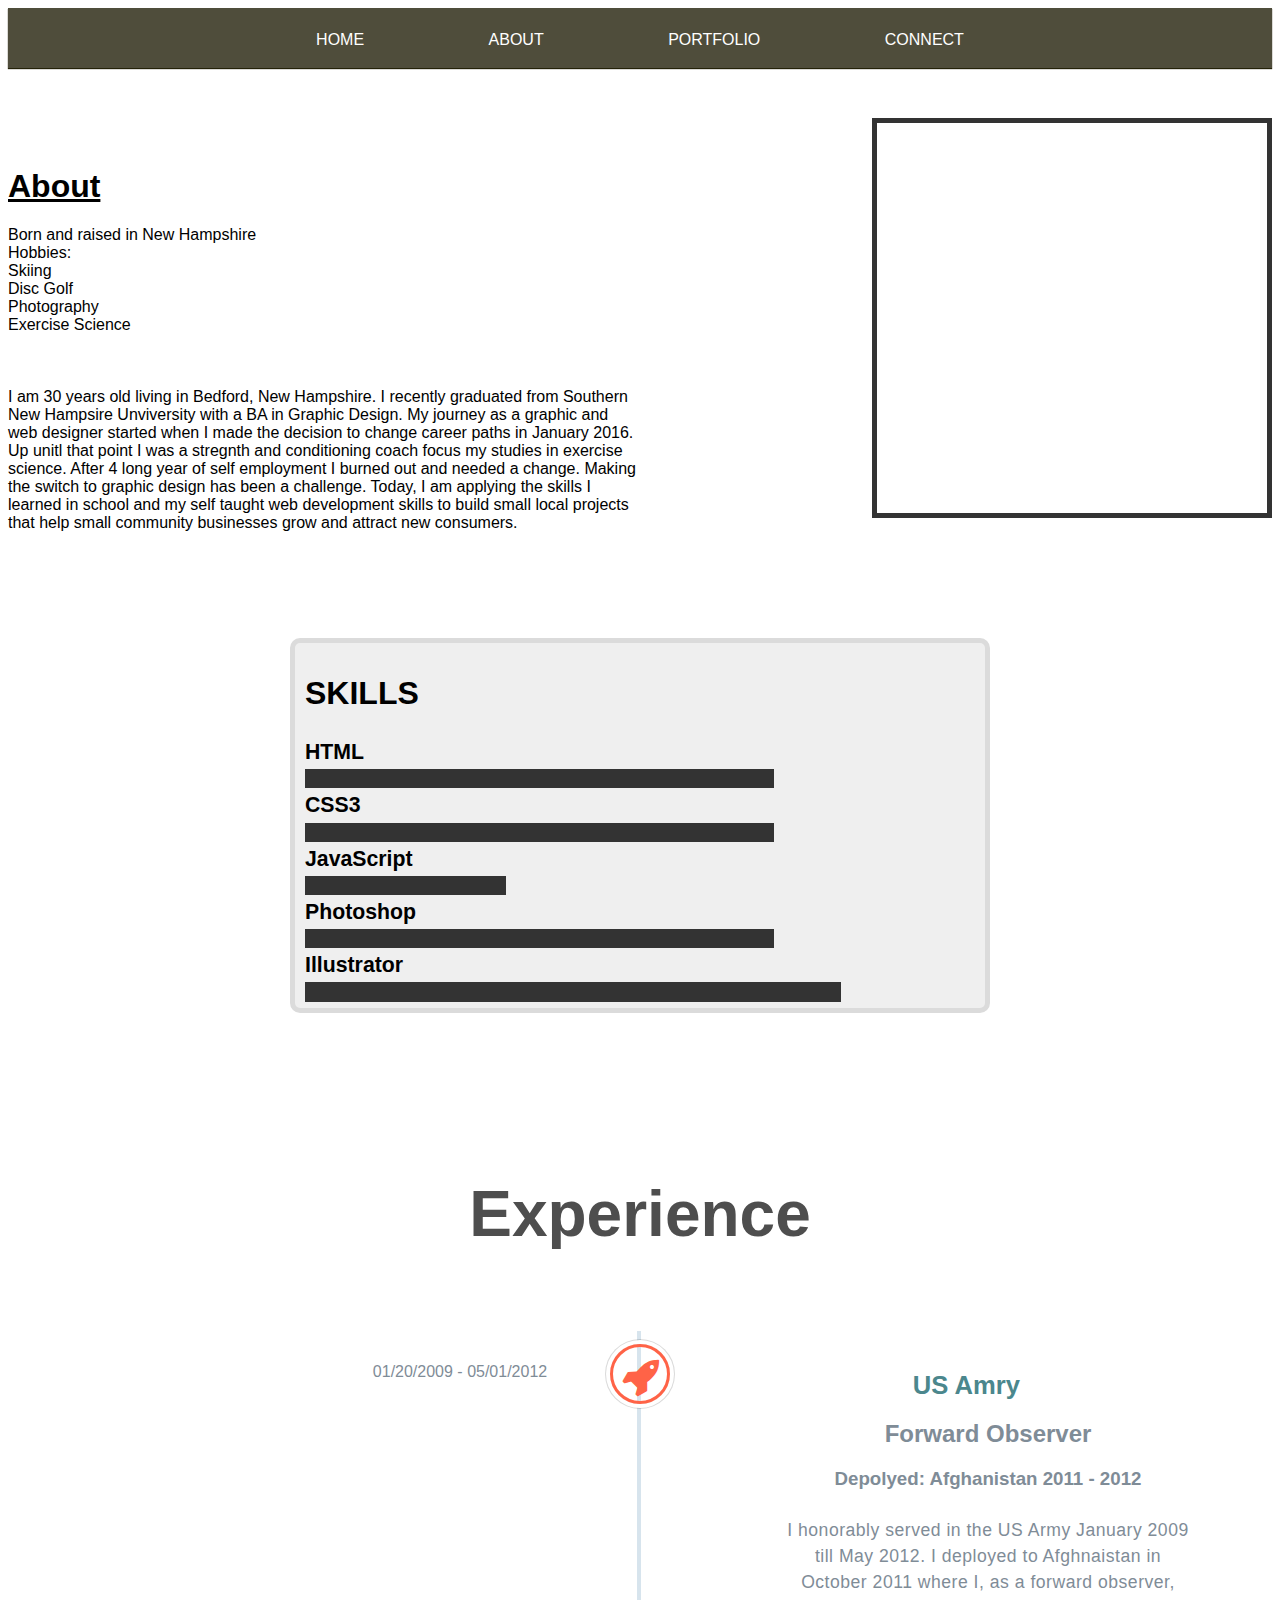
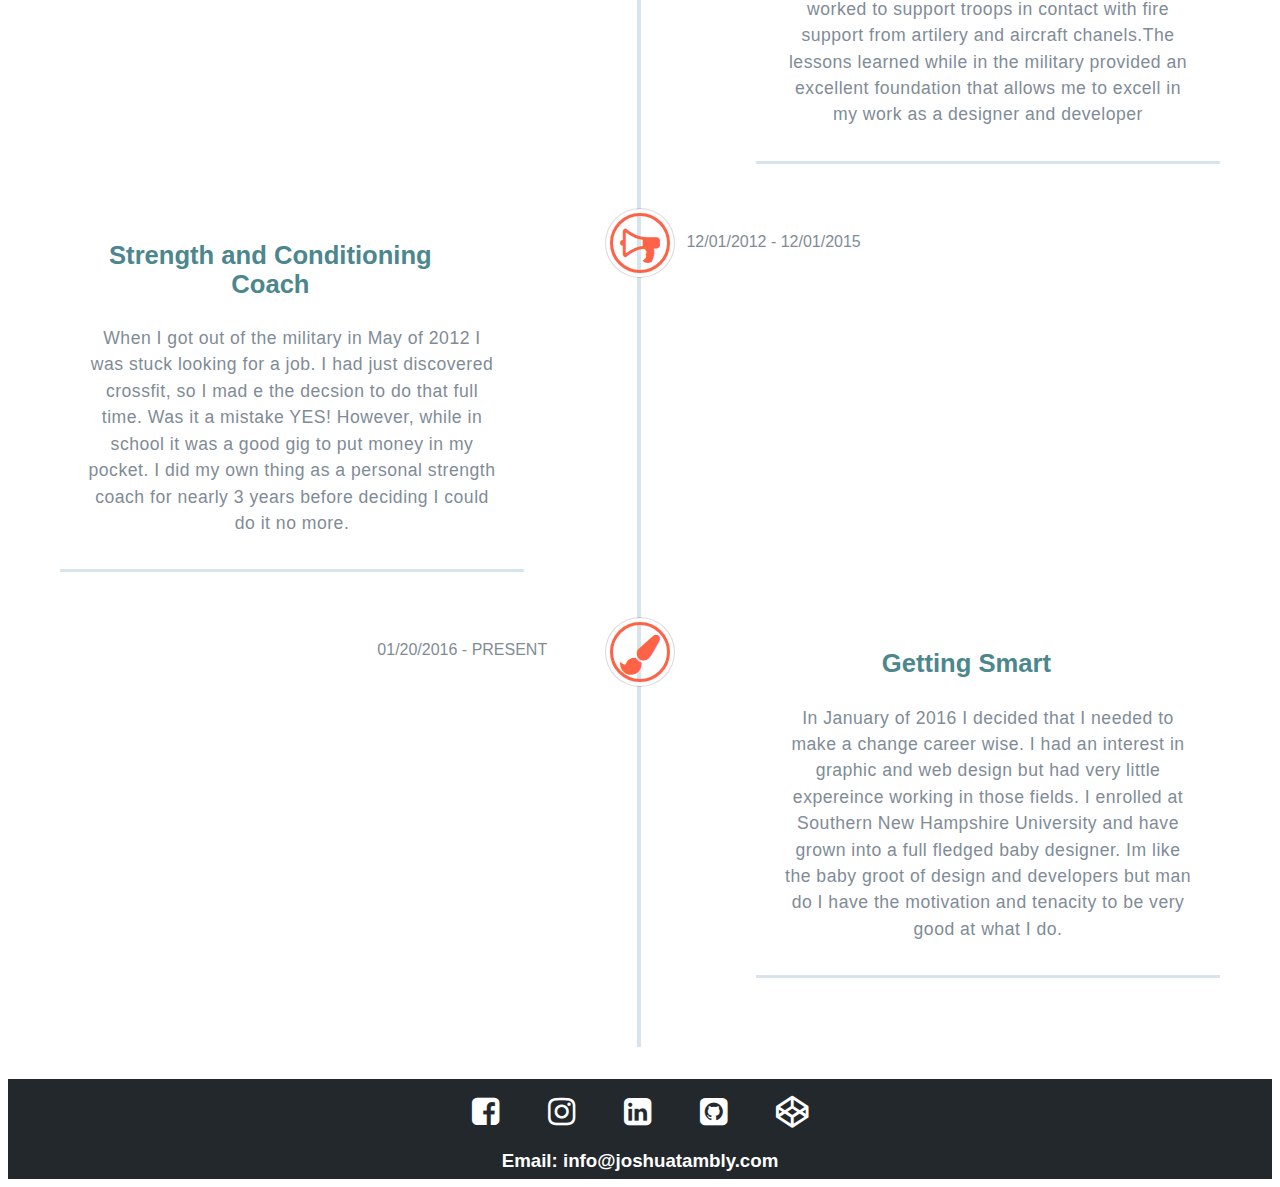
==== about.html @ 36bcb3e7 "update 3" ====
<!DOCTYPE html>
<html>
<head>
	<title>About Josh</title>
	<link rel="stylesheet" type="text/css" href="../css/style.css">
	<link href="https://maxcdn.bootstrapcdn.com/font-awesome/4.5.0/css/font-awesome.min.css" rel="stylesheet">
</head>
<body>

	 <!--- NAV BAR -->
    <div class="nav-bar">
    	
    	<div class="nav-container">

    		<ul class="nav-list">
    			<li class="active">
    				<a data-title="home" href="index2.html">Home</a>
    			</li>
    			<li class="active">
    				<a data-title="about" href="about.html">About</a>
    			</li>
    			<li class="active">
    				<a data-title="portfolio" href="portfolio.html">Portfolio</a>
    			</li>
    			<li class="active">
    				<a data-title="connect" href="connect.html">Connect</a>
    			</li>
    		</ul>
    	</div>
		<!-- END NAV CONTAIER -->

    </div>
    <!-- END NAV BAR -->

    <div class=" about-copy-container">
    	<div class="copy-container">
    		<h1><u>About</u></h1>
    		<p>Born and raised in New Hampshire</p>
    		<p>Hobbies:
    			<ul>
    				<li> Skiing</li>
    				<li> Disc Golf</li>
    				<li> Photography</li>
    				<li> Exercise Science</li>
    			</ul>
    		</p>
    		<br>
    		<br>
    		<br>
            <div id="about-copy">
    		<p >I am 30 years old living in Bedford, New Hampshire. I recently graduated from Southern New Hampsire Unviversity with a BA in Graphic Design. My journey as a graphic and web designer started when I made the decision to change career paths in January 2016. Up unitl that point I was a stregnth and conditioning coach focus my studies in exercise science. After 4 long year of self employment I burned out and needed a change. Making the switch to graphic design has been a challenge. Today, I am applying the skills I learned in school and my self taught web development skills to build small local projects that help small community businesses grow and attract new consumers. </p>
            </div>
            
    	</div>

        <div class="about-img">
            <div id="img">
                    
            </div>
        </div>
    </div>
    <div class="img-about-contain">
        
    </div>
    <div class="contentContainer">
    <h1>SKILLS</h1>
    <div class="skillBar">
    <h4 class="bar">HTML</h4>
    <div class="skillBarContainer">
      <div class="skillBarValue value-70"></div>
    </div>
  </div>

  <div class="skillBar">
    <h4 class="bar">CSS3</h4>
    <div class="skillBarContainer">
      <div class="skillBarValue value-70"></div>
    </div>
  </div>
  
  <div class="skillBar">
    <h4 class="bar">JavaScript</h4>
    <div class="skillBarContainer">
      <div class="skillBarValue value-30"></div>
    </div>
  </div>

  <div class="skillBar">
    <h4 class="bar">Photoshop</h4>
    <div class="skillBarContainer">
      <div class="skillBarValue value-70"></div>
    </div>
  </div>
  
  <div class="skillBar">
    <h4 class="bar">Illustrator</h4>
    <div class="skillBarContainer">
      <div class="skillBarValue value-80"></div>
    </div>
  </div>
</div>


    <!-- The Timeline -->

	<div class="container">
  <h1 class="main-title">Experience</h1>
			<ul class="timeline">	
				<li class="timeline-item">
					<figure class="timeline-icon">
						<i class="fa fa-rocket"></i>
					</figure>
					<div class="dir-r radius-3">
							<h1>US Amry</h1>
							<h2>Forward Observer</h2>
							<h3>Depolyed: Afghanistan 2011 - 2012</h3>
							<p> I honorably served in the US Army January 2009 till May 2012. I deployed to Afghnaistan in October 2011 where I, as a forward observer, worked to support troops in contact with fire support from artilery and aircraft chanels.The lessons learned while in the military provided an excellent foundation that allows me to excell in my work as a designer and developer</p>
					</div>
					<div class="date-l">01/20/2009 - 05/01/2012</div>
				</li>
			  
				<li class="timeline-item">
					<figure class="timeline-icon">
						<i class="fa fa-bullhorn icon-flipped"></i>
					</figure>
					<div class="dir-l radius-3">
							<h1>Strength and Conditioning Coach</h1>
							<p> When I got out of the military in May of 2012 I was stuck looking for a job.
							I had just discovered crossfit, so I mad e the decsion to do that full time. Was it a mistake YES! However, while in school it was a good gig to put money in my pocket. I did my own thing as a personal strength coach for nearly 3 years before deciding I could do it no more.</p>
					</div>
					<div class="date-r">12/01/2012 - 12/01/2015</div>
				</li>

				<li class="timeline-item">
					<figure class="timeline-icon">
						<i class="fa fa-paint-brush"></i>
					</figure>
					<div class="dir-r radius-3">
							<h1> Getting Smart </h1>
							<p> In January of 2016 I decided that I needed to make a change career wise. I had an interest in graphic and web design but had very little expereince working in those fields. I enrolled at Southern New Hampshire University and have grown into a full fledged baby designer. Im like the baby groot of design and developers but man do I have the motivation and tenacity to be very good at what I do.</p>
					</div>
					<div class="date-l">01/20/2016 - PRESENT</div>
				</li>
			</ul>
</div>

<div class="social-container">
    			<div class="social-icons">
    				<a href="">
    				<i class="fa fa-facebook-square" alt="facebook"></i>
    				</a>
    				<a href="">
    				<i class="fa fa-instagram"></i>
    				</a>
    				<a href="">
    				<i class="fa fa-linkedin-square"></i>
    				</a>
    				<a href="">
    				<i class="fa fa-github-square"></i>
    				</a>
    				<a href="">
    				<i class="fa fa-codepen"></i>
    				</a>
    			</div>
                <h3>Email: info@joshuatambly.com</h3>
    		</div>
</body>
</html>
---- css/style.css ----
/*
  =================================================================================================
    Base styles.
  =================================================================================================
*/

html {
  margin: 0;
  padding: 0;

  overflow: auto;
}

* {
  -moz-box-sizing: border-box;
  box-sizing: border-box;
}

body {
  
  
  

  
}
 p {
  margin: 0;
 }


a,
a:link,
a:visited,
a:active {
  text-decoration: none;
  color: #fff;
}

ul {
  list-style: none;
  padding: 0;
  margin: 0;
}

#container {
  position: relative;
}

/*
  =================================================================================================
    Base styles.
  =================================================================================================
*/


/*
  =================================================================================================
    Typography.
  =================================================================================================
*/

* {
  font-family: 'Futura' ,sans-serif;
  box-sizing: border-box;

}

/*
  =================================================================================================
   NAVBAR
  =================================================================================================
*/


.nav-bar {
  margin: 0;
  padding: 0;
  background-color: #4F4D3B;
  display: block;
  width: 100%;
  height: 60px;
  box-shadow: 0 1px 1px #242208;
  text-align: center;
 
}

.nav-list li {
    display: inline-block;
    padding: 0 60px;
    font-size: 1rem;
    line-height: 4;
    
}


.nav-list li a {
  color: #fff;
  transition: color 0.3s ease-in;
  text-transform: uppercase;

}

.nav-list li a:hover {
  color: #242208;
}

/*
  =================================================================================================
  HOME
  =================================================================================================
*/



#home {
  background-image: url(../images/american-flag.png);
  background-size: cover;
  background-repeat: no-repeat;
  

  text-align: center;


}

.section {
  display: block;
  height: 1000px;
  padding: 25px;
  width: 100%;
  
  opacity: 1;
}

.profile {

  background-image: url(../images/Me-img.jpg);
  background-size: cover;
  background-position: center;
  display: block;
  
  margin:0 auto;
  margin-top: 30px;
  color: #090861;
  background-color: rgba(255,255,255,.5);
  width: 200px;
  height: 200px;
  border-radius: 49%;
  box-shadow: 0 3px 0 #4F4D3B;
  
}



.profile p span {
  padding:10px 5px;
  margin: 5px;

}

.intro-copy {
  display: inline-block;
  width: 50%;
  margin-top: -20px;
  color: #fff;
  

}

.intro-copy h1  {
  font-size: 4em;
}

.intro-copy p {
  font-size: 1.5em;
  margin-top: -30px;
}

.connect h4 {
  margin: 0 auto;
  margin-top: 20px;
  font-size: 1rem;
  text-transform: uppercase;
  background-color: #23282C;
  box-shadow: 0 4px  #46525C;
  
  padding:10px;
  width: 400px;
  text-align: center;
  transition: background-color 0.3s ease;
}

 .connect h4:hover {
  background-color: #161F26;
}


.intro-copy-container a {
  color: #fff;
  transition: color 0.3s ease;
}

.intro-copy-container a:hover {
  color: #8E8B6A;
  
}

#rw-h1 {
  width: 30%;
  color: #fff;
  font-family: 'helvetica';
  background-color:#161F26; 
  text-align: center;
  margin:0 auto;
  margin-top: 70px;
}

.recent-work {
   display: block;
  margin:0 auto;
  padding-bottom: 50px;
 
  text-align: center;
  width: 100%;
  height:auto;
}

.rw-content {
  display: inline-block;
  background-color:#333;
  height: 250px;
  width: 250px;
  margin-top:20px;
 
  transition: opacity .3s ease;

}

.rw-content:hover {
  opacity: .75;
}

.social-container {
  margin: 0 auto;
  padding:0;
  display: block;
  text-align: center;
  color: white;
  background-color: #23282C;
  width: 100%;
  height: 100px;
 
}

.social-icons {
  margin: 0 auto;
  display: block;
  padding-top: 15px;
  
  color: #fff;
  font-size: 2rem;
  
 
}

.social-icons a {
  padding:10px 20px;
 
  transition: color 0.2s ease;
}

.social-icons a:hover {
  color: #8E8B6A;
}


/*
  =================================================================================================
 ABOUT
  =================================================================================================
*/



.about-copy-container {
  margin: 0 auto;
  display:block;
  width: 100%;
  max-width: 1600px;
  height: auto;
  margin-bottom: 250px;

}

.copy-container {
  margin-top: 100px;
}

#about-copy {
  display: block;
  float: left;
  width: 50%;
  height: auto;
  margin: 0 auto;


}

.about-img {
  margin:0 auto;
   background-image: url(../images/army.jpg);
  background-size: cover;
  display: block;
  float:right;
  width: 400px;
  height: 400px;
  margin-top: -270px;
  border:5px solid #333;
 
}



.contentContainer {
  background:#efefef;
  padding:10px;
  width: 100%;
  max-width:700px;
  min-width:150px;
  margin:10vh auto;
  border-radius:10px;
  border:solid 5px #dbdbdb;
}

.content-container h1 {
  text-align: center;
}

/*///////////////////////////////////////////////////
    // Skill Bars \\ 
///////////////////////////////////////////////////*/
.skillBar {
  margin-bottom:10px;
  margin-bottom: 1.2em;
}
.bar {
    font-size:21px;
    font-size: 1.33em;
    text-transform: none;
    font-family: Arial, Helvetica, sans-serif;
    font-weight: bold;
    margin-bottom:2px;
    margin-bottom: .19em;
  }
}
.skillBarContainer {
  width: 700px;
  max-width: 700px;
  height:26px;
  height: 1.33em;
  background: #e6eae3;
  background: rgb(8,102,220);
  background: rgba(8,102,220,.2);
  overflow: hidden;
  border-radius:5px;
}
.skillBarValue {
  height: 1.2em;
  float: left;
  background:#333;
  
}

/* Allowed values for the css skill bars */
.value-00  { width: 0;    }
.value-10  { width: 10%;  }
.value-20  { width: 20%;  }
.value-30  { width: 30%;  }
.value-40  { width: 40%;  }
.value-50  { width: 50%;  }
.value-60  { width: 60%;  }
.value-70  { width: 70%;  }
.value-80  { width: 80%;  }
.value-90  { width: 90%;  }
.value-100 { width: 100%; }

/*///////////////////////////////////////////////////
    // Animation \\ 
///////////////////////////////////////////////////*/
@-webkit-keyframes slideIn {
  0% { width: 0; }
  25% { width:100%; }
  100% { width: normal; }
}
@-moz-keyframes slideIn {
  0% { width: 0; }
  25% { width:100%; }
  100% { width: normal; }
}
@-o-keyframes slideIn {
  0% { width: 0; }
  25% { width:100%; }
  100% { width: normal; }
}
@keyframes slideIn {
  0% { width: 0; }
  25% { width:100%; }
  100% { width: normal; }
}
.skillBarValue {
  -webkit-animation: slideIn 2s;
  -moz-animation: slideIn 2s;
  -o-animation: slideIn 2s;
  animation: slideIn 2s;
}

/* Timeline */

.container{ 
  background: #fff; 
  color: #7f8c97;
  max-width: 1224px;
  height: 100%;
  text-align: center;
  margin: 0 auto;
  padding: 2em;
  position: relative;
}

.main-title{
  color: #4e4e4e;
  font-weight: 600;
  font-size: 4em;
  margin-bottom: .3em;
  font-family: "Helvetica";
}

 .timeline {
    position: relative;
    width: auto;
    margin: 0 auto;
    margin-top: 5em;
   padding-bottom: 2em;
   padding-left: 0;
  }

  .timeline:before {
    position: absolute;
    left: 50%;
    top: 0;
    content: ' ';
    display: block;
    width: 4px;
    height: 100%;
    margin-left: -3px;
    background: #d7e4ed;
    z-index: 5;
  }


  .dir-l, .dir-r{ 
    position: relative; 
    width: 40%; 
    padding: 1.5em 1em; 
    background: #fff; 
    box-shadow: 0 3px 0 #d7e4ed; 
    margin-top: 0; 
    margin-bottom: 1.5em;
  }

.timeline h1{
  font-size: 1.6em;
  color: #4B878D;
  width: 90%;
  margin-top: 0;
  font-family: "Helvetica";
}

.timeline p{ 
  letter-spacing: .5px;
  font-size: 1.1em;
  line-height: 1.5em;
  margin: .5em;
  margin-top: 1.5em;
  font-family: "Helvetica";
}



.timeline-icon {
  position: absolute;
  top: 1em;
  width: 2.5em;
  height: 2.5em;
  right: 0;
  border-radius: 50%;
  border: 3px solid tomato;
  z-index: 10;
}

.timeline-icon i {
  font-size: 2.5em;
  line-height: 1.5;
  color: tomato;
}
.icon-flipped {
    transform: scaleX(-1);
    -moz-transform: scaleX(-1);
    -webkit-transform: scaleX(-1);
    -ms-transform: scaleX(-1);
}

.timeline a{
  color: #38666a;
  margin-left: .3em;
} 

  .dir-l{ float: left; }

  .dir-l:before{
    content: "";
    display: inline-block;
    vertical-align: middle;
    width: 0; 
    height: 0; 
    position: absolute;
    right: -.95em;
    top: 1em;
    border-top: 17px solid transparent;
    border-bottom: 17px solid transparent; 
    border-left: 15px solid #fff; 
  }

  .dir-r{ float: right; }

  .dir-r:before{
    content: "";
    display: inline-block;
    vertical-align: middle;
    width: 0; 
    height: 0; 
    position: absolute;
    left: -.9em;
    top: 1em;
    border-top: 17px solid transparent;
    border-bottom: 17px solid transparent; 
    border-right: 15px solid #fff; 
  }

  .timeline-icon{
    position: absolute;
    top: -.2em;
    width: 60px;
    height: 60px;
    left: 50%;
    margin-left: -30px;
    box-shadow:  0 0 0 4px white, inset 0 2px 0 rgba(0, 0, 0, 0), 0 0 0 5px rgba(0, 0, 0, 0.15);
  }

  .timeline-item{
    display: block;
    height: auto;
    padding: 1em 0;
    position: relative;
    overflow: hidden;
  }

  
  .timeline a{
    color: #38666a;
    margin-left: .3em;
  } 

  .timeline-item .date-l, .timeline-item .date-r{
    position: absolute;
    top: 2em;
    right: 58%;
    font-size: 1em;
  }

  .timeline-item .date-r{ left: 54%; right: auto;}

  .timeline-item a:hover{ color: #4B878D; }

  /*
  =================================================================================================
  PORTFOLIO
  =================================================================================================
*/




.item-container {
  margin: 0 auto;
  padding: 0;
  display: flex;
  width: 100%;
  height: 600px;
  margin-bottom: 30px;
}

.container-1,
.container-2,
.container-3 {
  display: flex;
  align-content: center;
  padding-top: 200px;
  width: 50%;
  color: #fff;
  font-size: 1.5rem;
  text-transform: uppercase;
  justify-content: center;
  transition: opacity .4s ease;
  text-align: center;

}

.container-1 i {
  font-size: 6rem;
  
}

.container-2 i {
  font-size: 6rem;
 
}
.container-3 i {
  font-size: 6rem;
 
}
.container-1:hover {
  opacity: 0.75;
  
}
.container-2:hover {
  opacity: 0.75;
}
.container-3:hover {
  opacity: 0.75;
}

.container-1 {
   background-color: #23282C;
}

.container-2 {
 background-color: #99913D;
}

.container-3 {
   background-color: orange;
}


/******** CODE SECTION ******/

.code-section-container {
  margin: 0 auto;
  padding: 0;
  display: flex;
  width: 100%;
  max-width: 1600px;
  height: 600px;

}

.habitat-contain,
.cpt-panda-contain {
  display: inline-block;
  width: 100%;
  margin: 0 10px;
  height: auto;
  font-size: 1.5rem;
  text-transform: uppercase;

  
  
}

.habitat-contain  {
  display: inline-block;
  background-image: url(../images/Habitat-mockup.png);
  background-size: cover;
  background-repeat: no-repeat;
  background-position: 45% 70%;
  background-color: #F2F2F2;
  padding-left: 30px;
  text-align: center;
}

.case-btn {
  display: inline-block;
  
  margin: 0 auto;
  margin-top: 530px;
  width: 250px;
  height: 50px;
  background-color: #23282C;
  color: #fff;
  text-align: center;
  line-height: 2;
  font-family: 'helvetica';
  border: 1px solid #333;
  transform: background-color 0.3s ease-in-out;
  cursor: pointer;
}

.case-btn a {
  font-family: 'helvetica';
}

.case-btn:hover {
  background-color: #8E8B6A;
}

.cpt-panda-contain {
 background-image: url(../images/Cpt-Panda.png);
  background-size: cover;
  background-repeat: no-repeat;
  background-position: 50% 70%;
  background-color: #F2F2F2;
  text-align: center;
}

.case2-btn {
  display: inline-block;
  
  margin: 0 auto;
  margin-top: 530px;
  width: 250px;
  height: 50px;
  background-color: #23282C;
  color: #fff;
  text-align: center;
  line-height: 2;
  font-family: 'helvetica';
  border: 1px solid #333;
  transform: background-color 0.3s ease-in-out;
  cursor: pointer;
}

.case2-btn:hover {
  background-color: #8E8B6A;
}

.case2-btn a {
  font-family: 'helvetica';
}
/******** GRAPHICS SECTION ******/
.container-title {
  padding:40px;
  text-decoration: underline;
}

.logo-section-container {
  margin: 0 auto;
  padding: 0;
  display: flex;
  flex-wrap: wrap;
  justify-content: center;
  width: 100%;
  height: auto;
  text-align: center;
   max-width: 1600px;
}

#title {
  text-align: center;
  border:1px solid #333;
 
}


/**** LOGOS ****/
.logo-bin {
  display: flex;
  justify-content: center;
  height: 300px;
  width: 30%;
 
  margin: 5px 25px;
  
}
.logo-1 {
  
  background-image: url(../images/wmdg-logo.png);
 background-size: cover;
 background-position: 49%;
}
.logo-2{
 background-image: url(../images/inn-logo.png);
 background-size: cover;
 background-position: 49%;
}
.logo-3 {
  background-image: url(../images/gsop-logo.png);
 background-size: cover;
 background-position: 49%;
}
.logo-4 {
  
  background-image: url(../images/wmdg-sticker.png);
 background-size: cover;
 background-position: 49%;
}
.logo-5 {
  background-image: url(../images/race-logo.png);
 background-size: cover;
 background-position: 49%;
}
.logo-6 {
  background-image: url(../images/CapitalAllianceLogo.png);
 background-size: cover;
 background-position: 49%;
}

/**** Branding ****/


.brand-section-container {
  margin: 0 auto;
  display: flex;
  flex-wrap: wrap;
  justify-content: center;
  width: 100%;
  max-width: 1600px;
  
}



.brand-contain {
  display: inline-flex;
  justify-content: center;
  align-content: center;
  height: 300px;
  width:31.25%;
  margin: 5px 10px;
  border: 1px solid rgba(0,0,0,.75);
 
  
  
}

.brand-1:hover {
  background-color: rgba(0,0,0,.8);
}


.brand-1 {
  background-image: url(../images/snhu-military.png);
 background-size: contain;
 background-repeat: no-repeat;
 background-position: 50%;
 transition: all .2s;

}





.brand-2 {
  background-image: url(../images/america-poster.png);
 background-size: cover;
 background-position: 49%;
}
.brand-3 {
 background-image: url(../images/saxyderms.png);
 background-size: contain;
 background-repeat: no-repeat;
 background-position: 50%;
}
.brand-4 {
  background-image: url(../images/poem-poster.png);
 background-size: contain;
 background-repeat: no-repeat;
 background-position: 50%;
}
.brand-5 {
 background-image: url(../images/type-poster.png);
 background-size: contain;
 background-repeat: no-repeat;
 background-position: 50%;
}
.brand-6 {
  background-image: url(../images/homeless-poster.png);
 background-size: contain;
 background-repeat: no-repeat;
 background-position: 50%;
}
.brand-7 {
 background-image: url(../images/package-design.png);
 background-size: cover;
 background-position: 49%;
}
.brand-8 {
  background-image: url(../images/human-rights.png);
 background-size: contain;
 background-repeat: no-repeat;
 background-position: 50%;

}
.brand-9 {
  background-image: url(../images/Stationery.png);
 background-size: cover;
 background-position: 49%;
}
.brand-10 {
 background-image: url(../images/tree-labels.png);
 background-size: cover;
 background-position: 49%;
}
.brand-11 {
  background-image: url(../images/snowmies-ux.png);
 background-size: cover;
 background-position: 49%;
}
.brand-12 {
  background-image: url(../images/mag-ad.png);
 background-size: cover;
 background-position: 49%;
}




/*
  =================================================================================================
  PORTFOLIO
  =================================================================================================
*/







.form-container {
  margin: 0 auto;
  padding:0;
  
}

form { max-width:420px; margin:50px auto; margin-top:100px; }

.feedback-input {
  color:black;
  font-family: Helvetica, Arial, sans-serif;
  font-weight:500;
  font-size: 18px;
  border-radius: 5px;
  line-height: 22px;
  background-color: transparent;
  border:2px solid #23282C;
  transition: all 0.3s;
  padding: 13px;
  margin-bottom: 20px;
  width:100%;
  box-sizing: border-box;
  outline:0;
}

.feedback-input:focus { border:2px solid #8E8B6A; }

textarea {
  height: 150px;
  line-height: 150%;
  resize:vertical;
}

[type="submit"] {
  font-family: 'Montserrat', Arial, Helvetica, sans-serif;
  width: 100%;
  background:#23282C;
  border-radius:5px;
  border:0;
  cursor:pointer;
  color:white;
  font-size:24px;
  padding-top:10px;
  padding-bottom:10px;
  transition: all 0.3s;
  margin-top:5px;
  margin-bottom: 15px;
  font-weight:700;
}
[type="submit"]:hover { background:#8E8B6A; }

.icons {
  font-size: 2em;
  text-align: center;
}

.icons i {
  color: #333;
  padding:20px;
}
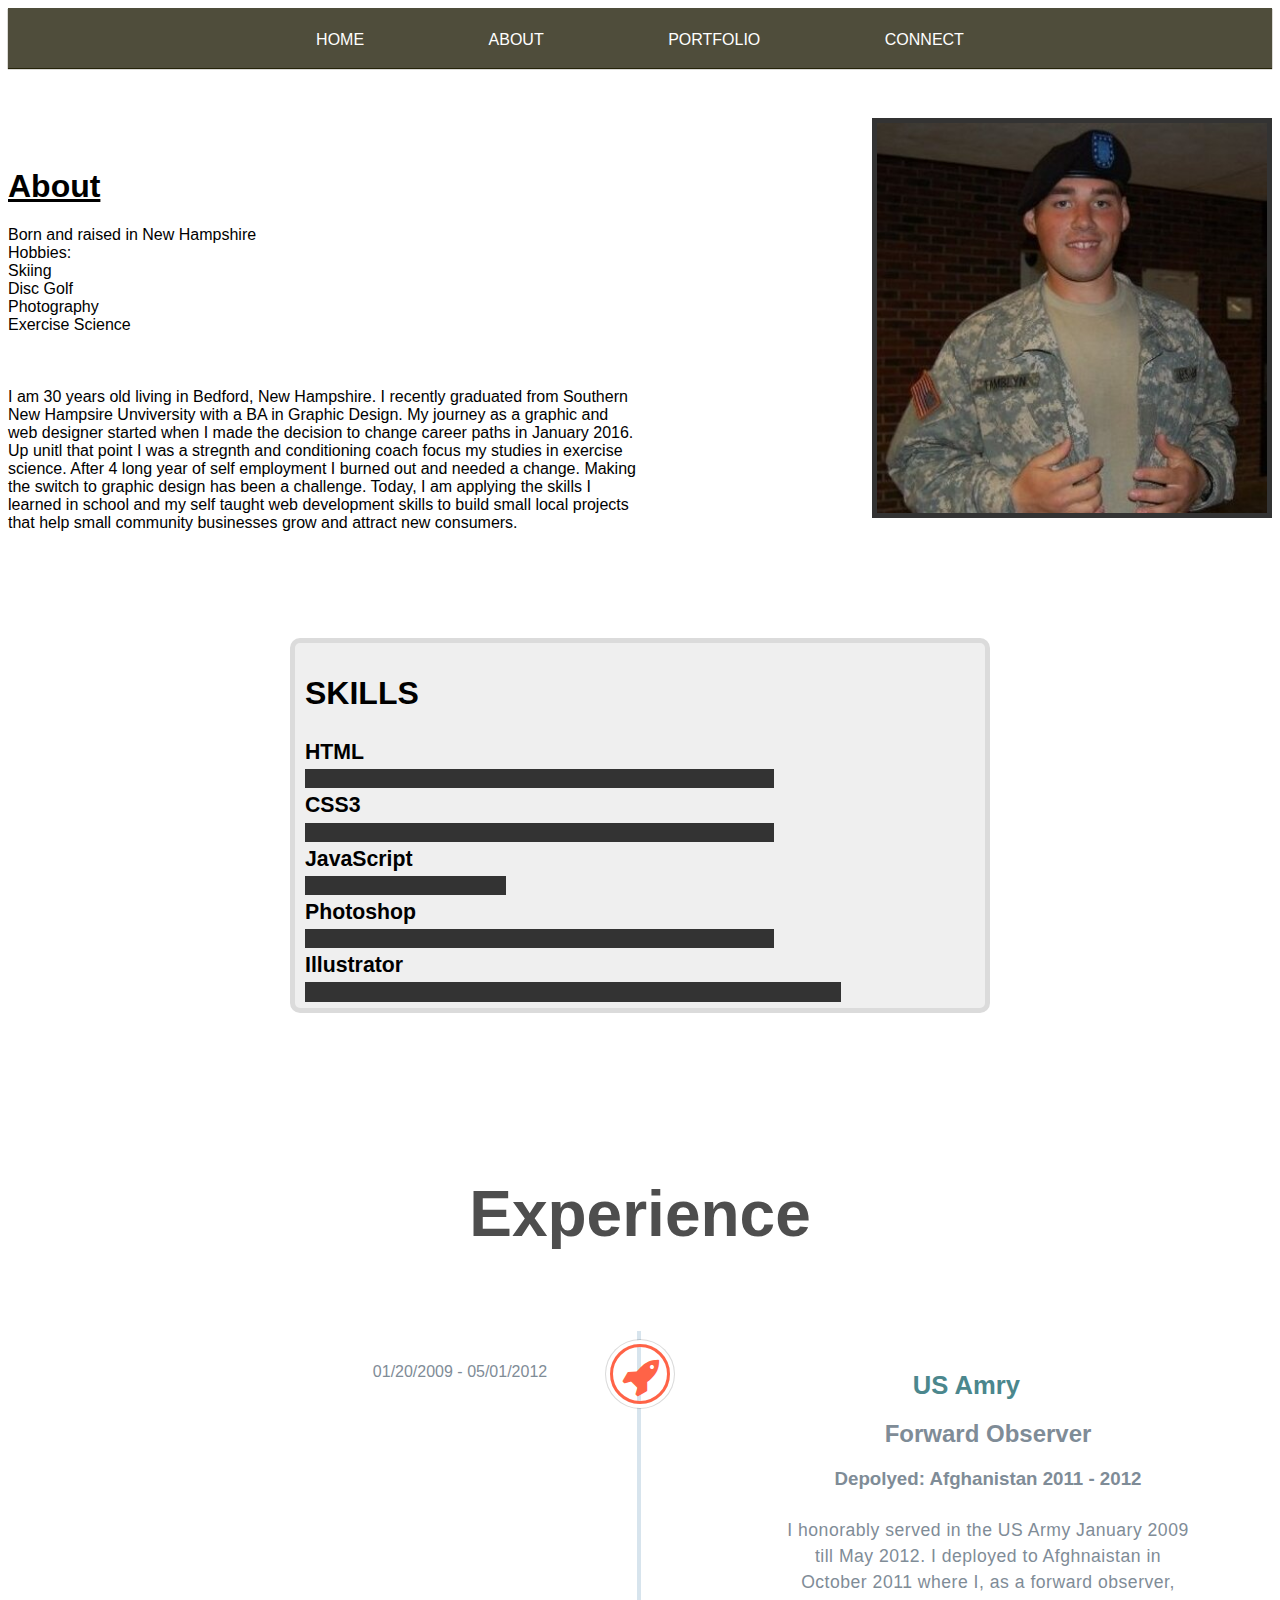
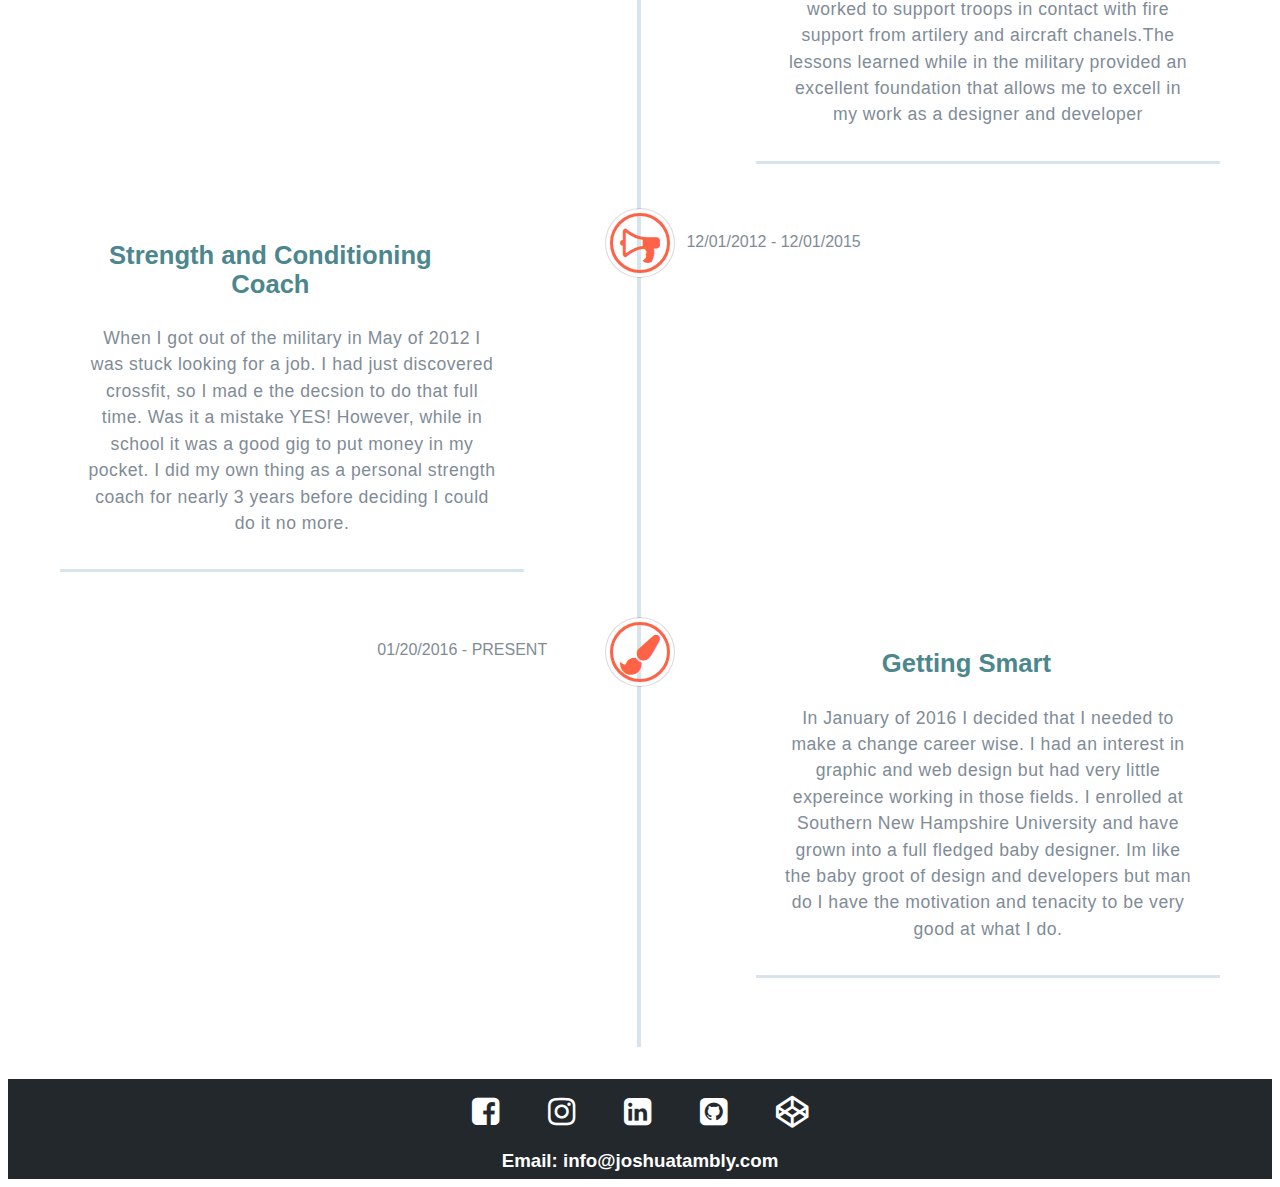
==== commit 0fe41d50: "update 4" ====
--- a/about.html
+++ b/about.html
@@ -14,7 +14,7 @@
 
     		<ul class="nav-list">
     			<li class="active">
-    				<a data-title="home" href="index2.html">Home</a>
+    				<a data-title="home" href="index.html">Home</a>
     			</li>
     			<li class="active">
     				<a data-title="about" href="about.html">About</a>
@@ -146,19 +146,19 @@
 
 <div class="social-container">
     			<div class="social-icons">
-    				<a href="">
+    				<a href="https://www.facebook.com/josh.tamblyn.1">
     				<i class="fa fa-facebook-square" alt="facebook"></i>
     				</a>
-    				<a href="">
+    				<a href="https://www.instagram.com/jatamblyn13/?hl=en">
     				<i class="fa fa-instagram"></i>
     				</a>
-    				<a href="">
+    				<a href="https://www.linkedin.com/in/joshua-tamblyn-71a81b98/">
     				<i class="fa fa-linkedin-square"></i>
     				</a>
-    				<a href="">
+    				<a href="https://github.com/jatamblyn">
     				<i class="fa fa-github-square"></i>
     				</a>
-    				<a href="">
+    				<a href="https://codepen.io/jatamblyn">
     				<i class="fa fa-codepen"></i>
     				</a>
     			</div>
--- a/css/style.css
+++ b/css/style.css
@@ -134,7 +134,7 @@
 
 .profile {
 
-  background-image: url(../images/Me-img.jpg);
+  background-image: url(../images/Me-img.JPG);
   background-size: cover;
   background-position: center;
   display: block;
@@ -308,7 +308,7 @@
 
 .about-img {
   margin:0 auto;
-   background-image: url(../images/army.jpg);
+   background-image: url(../images/army.JPG);
   background-size: cover;
   display: block;
   float:right;
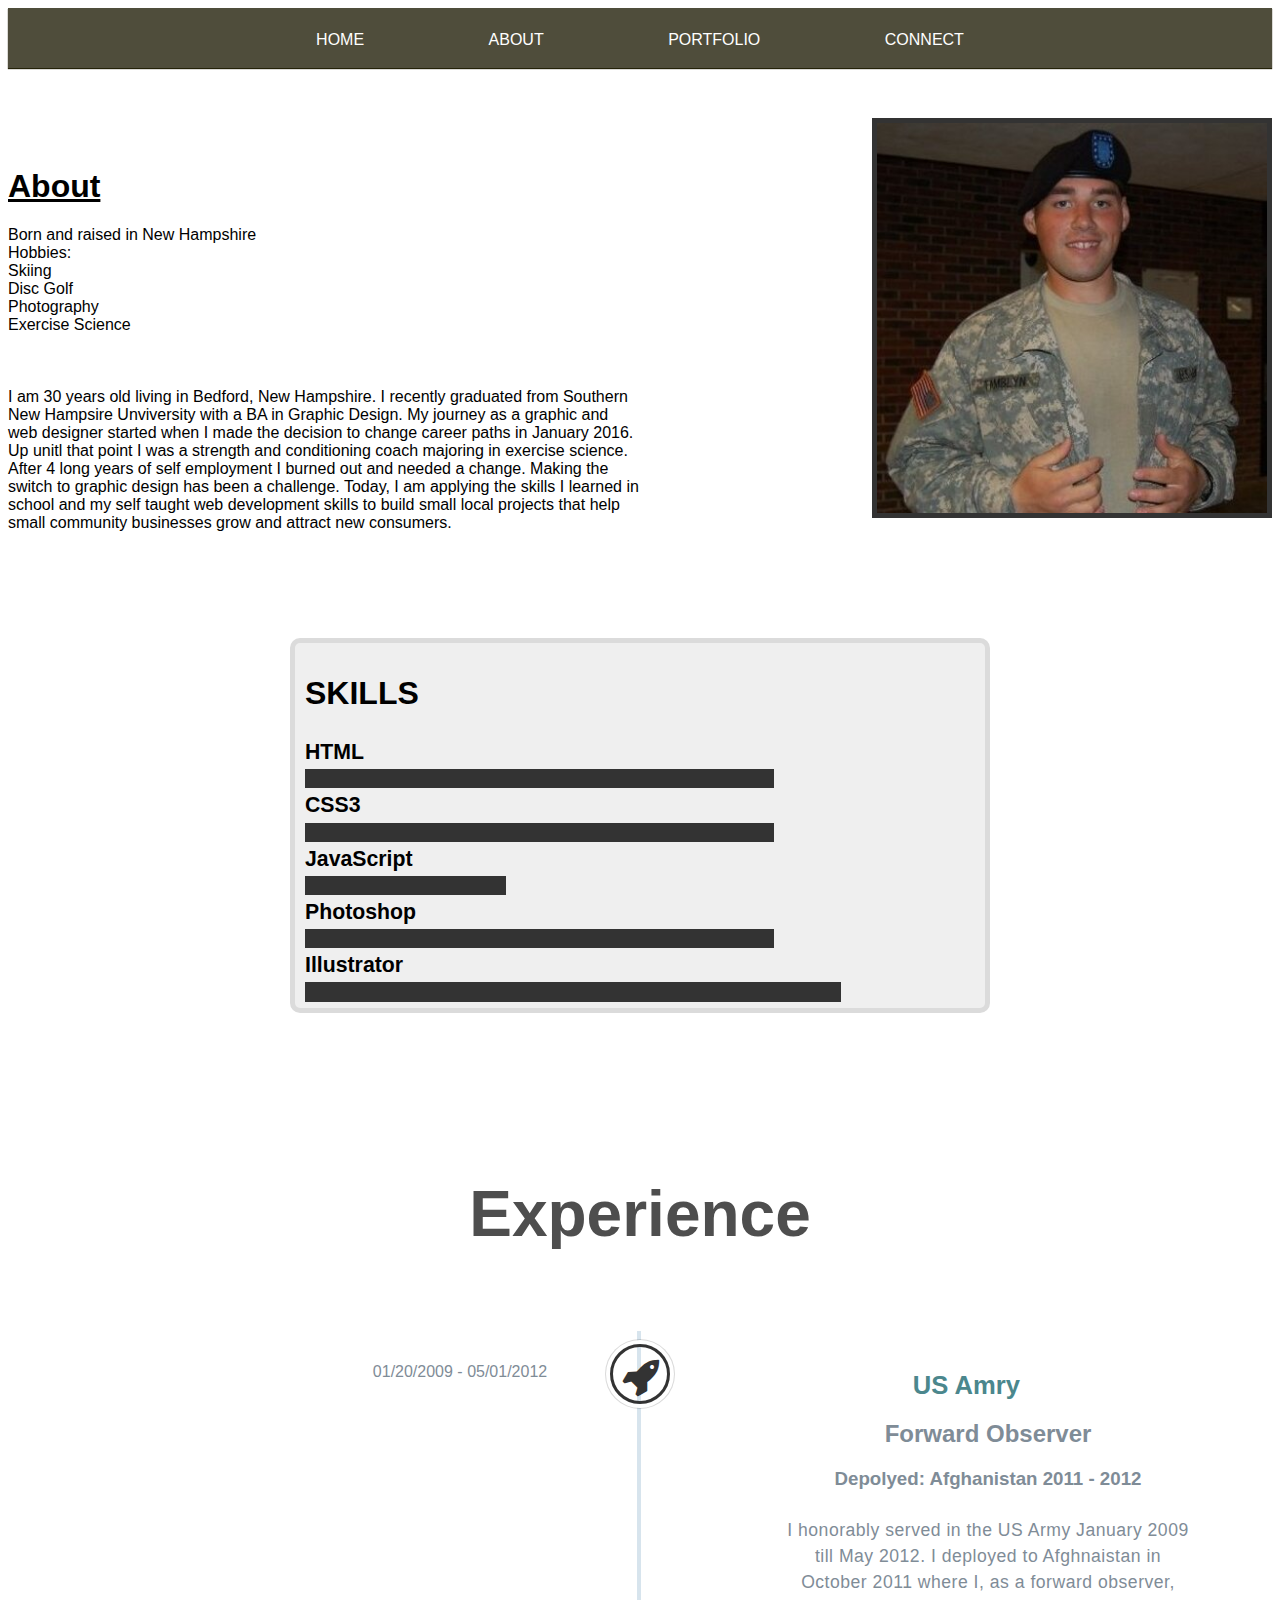
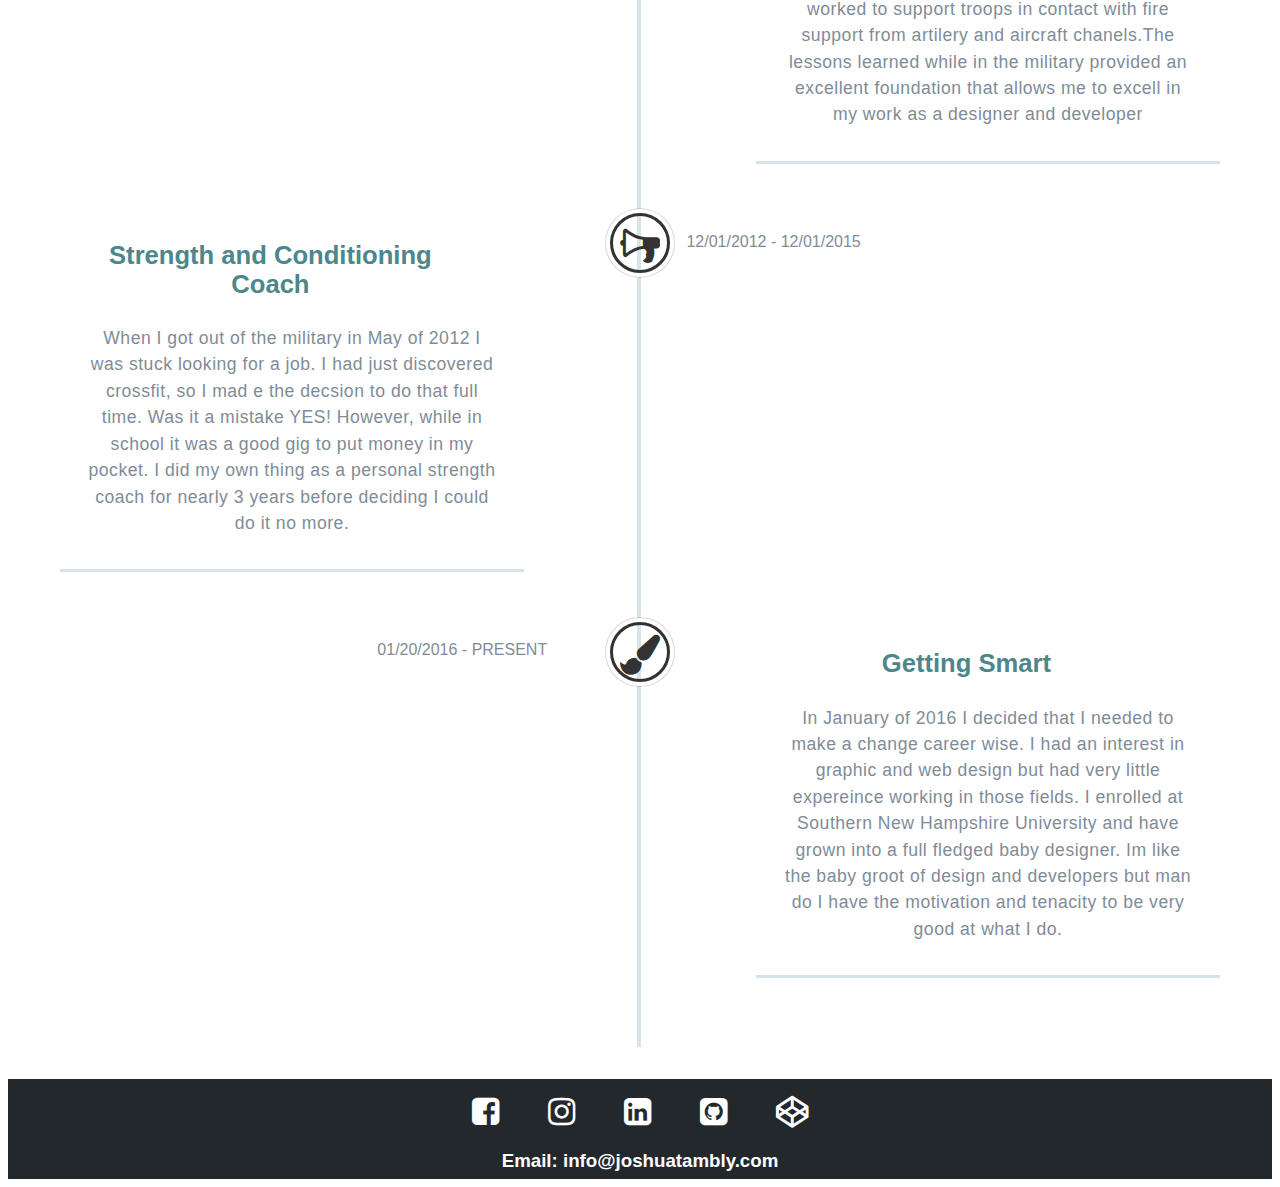
==== commit 68a5ac34: "update 6" ====
--- a/about.html
+++ b/about.html
@@ -48,7 +48,7 @@
     		<br>
     		<br>
             <div id="about-copy">
-    		<p >I am 30 years old living in Bedford, New Hampshire. I recently graduated from Southern New Hampsire Unviversity with a BA in Graphic Design. My journey as a graphic and web designer started when I made the decision to change career paths in January 2016. Up unitl that point I was a stregnth and conditioning coach focus my studies in exercise science. After 4 long year of self employment I burned out and needed a change. Making the switch to graphic design has been a challenge. Today, I am applying the skills I learned in school and my self taught web development skills to build small local projects that help small community businesses grow and attract new consumers. </p>
+    		<p >I am 30 years old living in Bedford, New Hampshire. I recently graduated from Southern New Hampsire Unviversity with a BA in Graphic Design. My journey as a graphic and web designer started when I made the decision to change career paths in January 2016. Up unitl that point I was a strength and conditioning coach majoring in exercise science. After 4 long years of self employment I burned out and needed a change. Making the switch to graphic design has been a challenge. Today, I am applying the skills I learned in school and my self taught web development skills to build small local projects that help small community businesses grow and attract new consumers. </p>
             </div>
             
     	</div>
--- a/css/style.css
+++ b/css/style.css
@@ -134,7 +134,7 @@
 
 .profile {
 
-  background-image: url(../images/Me-img.JPG);
+  background-image: url(../images/me.jpg);
   background-size: cover;
   background-position: center;
   display: block;
@@ -227,7 +227,7 @@
 
 .rw-content {
   display: inline-block;
-  background-color:#333;
+ 
   height: 250px;
   width: 250px;
   margin-top:20px;
@@ -236,8 +236,25 @@
 
 }
 
+
+
 .rw-content:hover {
   opacity: .75;
+}
+
+.rw-content-1 {
+  background-image: url('../images/inn-logo.png');
+  background-size: cover;
+}
+
+.rw-content-2 {
+  background-image: url('../images/cpt-panda-logo.png');
+  background-size: cover;
+}
+
+.rw-content-3 {
+  background-image: url('../images/Habitat-mockup.png');
+  background-size: cover;
 }
 
 .social-container {
@@ -494,14 +511,14 @@
   height: 2.5em;
   right: 0;
   border-radius: 50%;
-  border: 3px solid tomato;
+  border: 3px solid #333;
   z-index: 10;
 }
 
 .timeline-icon i {
   font-size: 2.5em;
   line-height: 1.5;
-  color: tomato;
+  color: #333;
 }
 .icon-flipped {
     transform: scaleX(-1);
